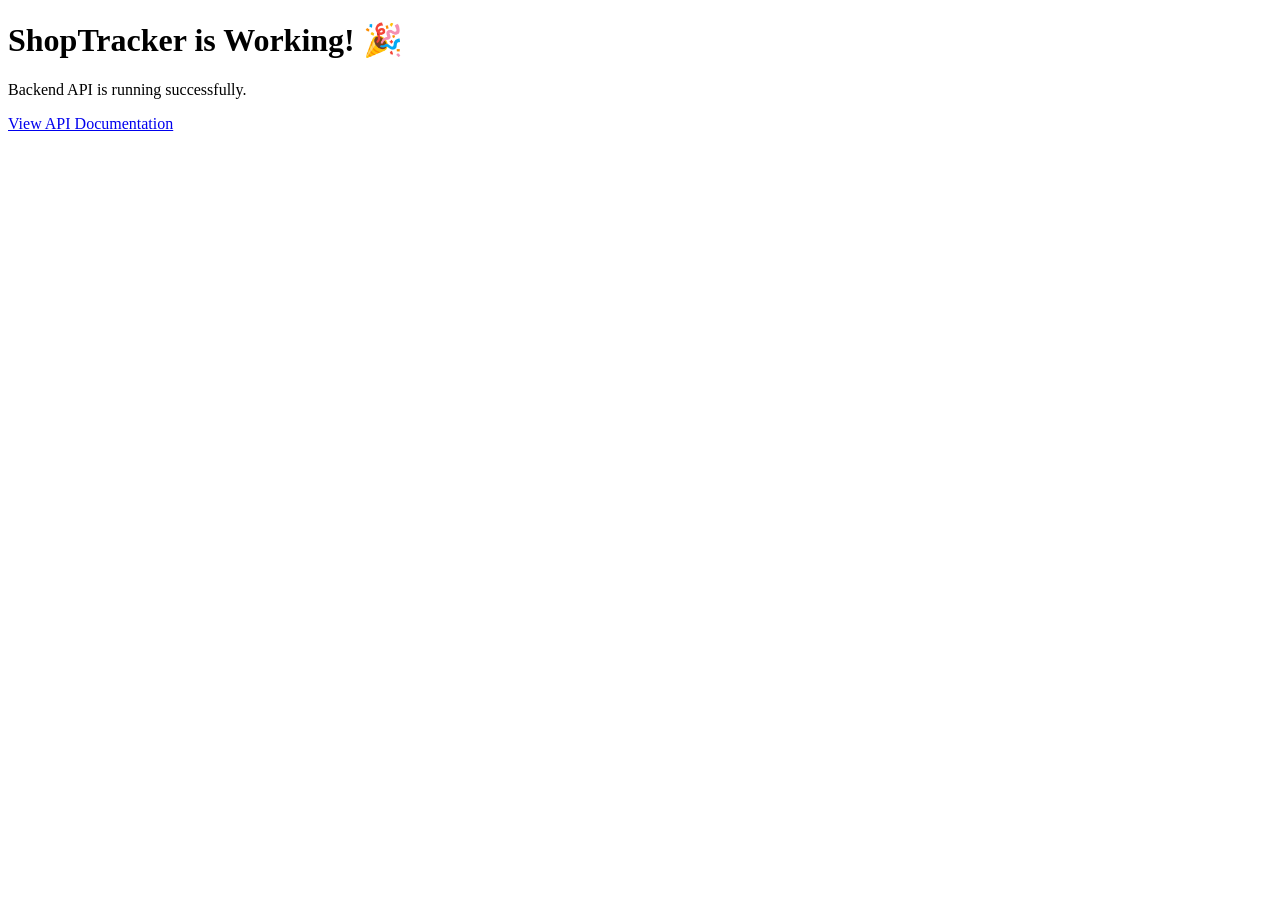
==== frontend/index.html @ 89874772 "Step 4: Categories API working and tested successfully" ====
<!DOCTYPE html>
<html>
<head>
    <title>ShopTracker</title>
</head>
<body>
    <h1>ShopTracker is Working! 🎉</h1>
    <p>Backend API is running successfully.</p>
    <a href="/docs">View API Documentation</a>
</body>
</html>
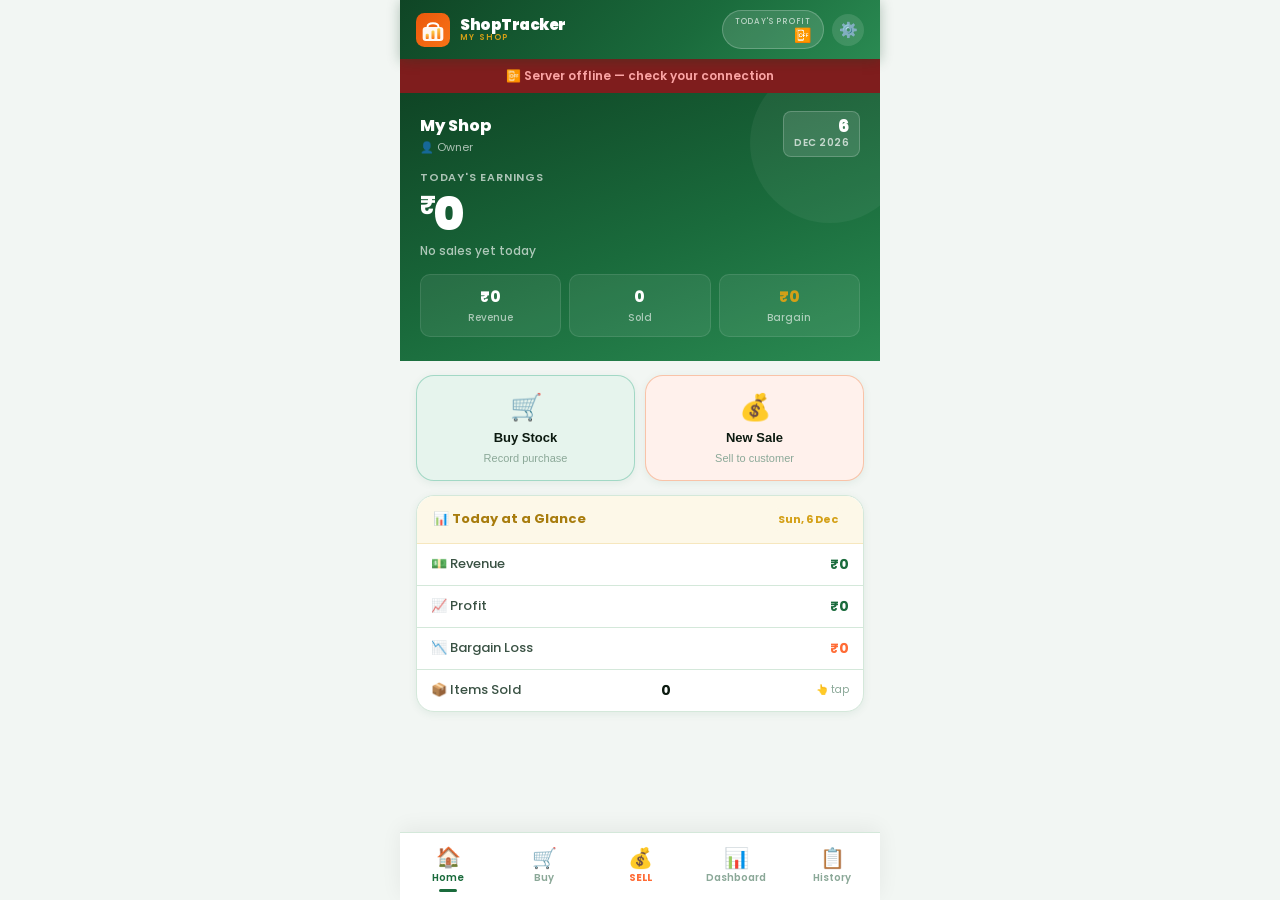
==== commit 7b3570da: "Step 6: Frontend connected - API URL fixed, showToast added" ====
--- a/frontend/index.html
+++ b/frontend/index.html
@@ -1,11 +1,496 @@
 <!DOCTYPE html>
-<html>
+<html lang="en">
 <head>
-    <title>ShopTracker</title>
+<meta charset="UTF-8">
+<meta name="viewport" content="width=device-width, initial-scale=1.0, maximum-scale=1.0">
+<title>ShopTracker — SAN Industries</title>
+<link rel="preconnect" href="https://fonts.googleapis.com">
+<link href="https://fonts.googleapis.com/css2?family=Poppins:wght@400;500;600;700;800;900&display=swap" rel="stylesheet">
+<link rel="stylesheet" href="style.css">
 </head>
 <body>
-    <h1>ShopTracker is Working! 🎉</h1>
-    <p>Backend API is running successfully.</p>
-    <a href="/docs">View API Documentation</a>
+
+<!-- TOPBAR -->
+<div class="topbar">
+  <div class="topbar-logo">
+    <svg class="logo-svg" viewBox="0 0 56 56" fill="none" xmlns="http://www.w3.org/2000/svg">
+      <defs>
+        <linearGradient id="bgG" x1="0" y1="0" x2="56" y2="56" gradientUnits="userSpaceOnUse">
+          <stop offset="0%" stop-color="#ea580c"/>
+          <stop offset="100%" stop-color="#f97316"/>
+        </linearGradient>
+        <linearGradient id="barG" x1="0" y1="0" x2="0" y2="1">
+          <stop offset="0%" stop-color="#fcd34d"/>
+          <stop offset="100%" stop-color="#f97316"/>
+        </linearGradient>
+      </defs>
+      <rect width="56" height="56" rx="14" fill="url(#bgG)"/>
+      <rect x="11" y="23" width="34" height="23" rx="5" fill="white" opacity="0.95"/>
+      <path d="M19 23 C19 15 37 15 37 23" stroke="white" stroke-width="3.2" stroke-linecap="round" fill="none"/>
+      <rect x="16" y="34" width="5" height="9"  rx="2" fill="url(#barG)"/>
+      <rect x="25.5" y="29" width="5" height="14" rx="2" fill="url(#barG)"/>
+      <rect x="35" y="25" width="5" height="18" rx="2" fill="url(#barG)"/>
+    </svg>
+    <div class="logo-wordmark">
+      <span class="w1">ShopTracker</span>
+      <span class="w2" id="topbarShopName">My Shop</span>
+    </div>
+  </div>
+  <div class="topbar-profit" onclick="showTodaySoldItems()">
+    <span class="tb-label">Today's Profit</span>
+    <span class="tb-amount" id="topbarProfit">₹0</span>
+  </div>
+  <button class="topbar-settings" onclick="openSettings()" title="Settings">⚙️</button>
+</div>
+
+<!-- OFFLINE BANNER -->
+<div class="offline-banner" id="offlineBanner">📴 Server offline — check your connection</div>
+
+<!-- ═══ HOME SCREEN ═══ -->
+<div class="screen active" id="homeScreen">
+  <div class="home-hero">
+    <div class="hero-shop-info">
+      <div>
+        <div class="hero-shop-name" id="heroShopName">My Shop</div>
+        <div class="hero-owner-name" id="heroOwnerName">Owner</div>
+      </div>
+      <div class="hero-date-badge">
+        <div class="hdb-day" id="heroDay">14</div>
+        <div class="hdb-mon" id="heroMon">MAR</div>
+      </div>
+    </div>
+    <div class="hero-lbl">Today's Earnings</div>
+    <div class="hero-amt"><span class="cur">₹</span><span id="homeProfitAmt">0</span></div>
+    <div class="hero-sub" id="homeSubtitle">No sales yet today</div>
+    <div class="hero-stats">
+      <div class="hero-stat">
+        <div class="hs-val" id="heroRevenue">₹0</div>
+        <div class="hs-lbl">Revenue</div>
+      </div>
+      <div class="hero-stat">
+        <div class="hs-val" id="heroItems">0</div>
+        <div class="hs-lbl">Sold</div>
+      </div>
+      <div class="hero-stat">
+        <div class="hs-val gold" id="heroBargain">₹0</div>
+        <div class="hs-lbl">Bargain</div>
+      </div>
+    </div>
+  </div>
+
+  <div class="alert-banner" id="alertBanner" style="display:none">
+    🔴 <span id="alertMsg"></span>
+  </div>
+
+  <div class="quick-grid">
+    <button class="qa-btn buy" onclick="switchTab('buy')">
+      <div class="qa-icon">🛒</div>
+      <div class="qa-label">Buy Stock</div>
+      <div class="qa-sub">Record purchase</div>
+    </button>
+    <button class="qa-btn sell" onclick="switchTab('sell')">
+      <div class="qa-icon">💰</div>
+      <div class="qa-label">New Sale</div>
+      <div class="qa-sub">Sell to customer</div>
+    </button>
+  </div>
+
+  <div class="glance-card card" style="margin:0 16px 16px">
+    <div class="glance-header">
+      <span class="glance-title">📊 Today at a Glance</span>
+      <span class="pill pill-gold" id="todayDate">—</span>
+    </div>
+    <div class="glance-rows">
+      <div class="g-row"><span class="g-lbl">💵 Revenue</span><span class="g-val green" id="tcRevenue">₹0</span></div>
+      <div class="g-row"><span class="g-lbl">📈 Profit</span><span class="g-val green" id="tcProfit">₹0</span></div>
+      <div class="g-row"><span class="g-lbl">📉 Bargain Loss</span><span class="g-val orange" id="tcBargain">₹0</span></div>
+      <div class="g-row" style="cursor:pointer" onclick="showTodaySoldItems()"><span class="g-lbl">📦 Items Sold</span><span class="g-val" id="tcItems">0</span><span style="font-size:10px;color:var(--text3);margin-left:6px">👆 tap</span></div>
+    </div>
+  </div>
+</div>
+
+<!-- ═══ BUY SCREEN ═══ -->
+<div class="screen" id="buyScreen">
+  <div class="screen-header">
+    <button class="back-btn" onclick="switchTab('home')">←</button>
+    <div>
+      <div class="sh-title">🛒 Buy Stock</div>
+      <div class="sh-sub">Record new purchase</div>
+    </div>
+  </div>
+  <div class="pad">
+
+    <div class="buy-step-card">
+      <div class="buy-step-label">📂 Step 1 — Category</div>
+      <div style="display:grid;grid-template-columns:1fr 1fr;gap:8px;margin-bottom:14px">
+        <button class="buy-mode-btn active" id="buyModeExisting" onclick="setBuyMode('existing')">Select Existing</button>
+        <button class="buy-mode-btn" id="buyModeNew" onclick="setBuyMode('new')">+ New Category</button>
+      </div>
+      <div id="buyExistingPanel">
+        <select class="form-input" id="buyCategory" onchange="onBuyCategorySelect()">
+          <option value="">— Select Category —</option>
+        </select>
+        <div id="buyCatInfoStrip" style="display:none;margin-top:10px;background:var(--green-lite);border-radius:var(--r-sm);padding:10px 14px;border:1px solid rgba(26,107,60,0.15)">
+          <div style="display:flex;justify-content:space-between;align-items:center;flex-wrap:wrap;gap:8px">
+            <div>
+              <div style="font-size:11px;color:var(--text3);font-weight:600;text-transform:uppercase;letter-spacing:0.5px">Current Stock</div>
+              <div style="font-size:18px;font-weight:800;color:var(--text)" id="buyCatStockVal">0</div>
+            </div>
+            <div>
+              <div style="font-size:11px;color:var(--text3);font-weight:600;text-transform:uppercase;letter-spacing:0.5px">Selling Price</div>
+              <div style="font-size:18px;font-weight:800;color:var(--green)" id="buyCatSellVal">₹0</div>
+            </div>
+            <div>
+              <div style="font-size:11px;color:var(--text3);font-weight:600;text-transform:uppercase;letter-spacing:0.5px">Avg Cost</div>
+              <div style="font-size:18px;font-weight:800;color:var(--text2)" id="buyCatCostVal">₹0</div>
+            </div>
+          </div>
+        </div>
+      </div>
+      <div id="buyNewPanel" style="display:none">
+        <div class="form-group" style="margin-bottom:10px">
+          <div class="form-label">Category Name</div>
+          <input type="text" class="form-input" id="newCatName" placeholder="e.g. Earrings">
+        </div>
+      </div>
+    </div>
+
+    <div class="buy-step-card" style="margin-top:10px">
+      <div class="buy-step-label">📦 Step 2 — Purchase Details</div>
+      <div style="display:grid;grid-template-columns:1fr 1fr;gap:10px;margin-bottom:10px">
+        <div class="form-group" style="margin-bottom:0">
+          <div class="form-label">Qty Bought</div>
+          <input type="number" class="form-input" id="buyQty" placeholder="e.g. 50" inputmode="numeric" min="1" oninput="calcBuy()">
+        </div>
+        <div class="form-group" style="margin-bottom:0">
+          <div class="form-label">Wholesale ₹</div>
+          <input type="number" class="form-input" id="buyTotal" placeholder="e.g. 500" inputmode="numeric" min="0" oninput="calcBuy()">
+        </div>
+      </div>
+      <div style="display:grid;grid-template-columns:1fr 1fr;gap:10px;margin-bottom:10px">
+        <div class="form-group" style="margin-bottom:0">
+          <div class="form-label">Selling Price ₹ <span class="opt">(opt)</span></div>
+          <input type="number" class="form-input" id="buySellingPrice" placeholder="e.g. 60" inputmode="numeric" min="0" oninput="calcBuy()">
+        </div>
+        <div class="form-group" style="margin-bottom:0">
+          <div class="form-label">Cost/Piece</div>
+          <div class="form-input" id="costPerPieceDisplay" style="background:var(--surface2);color:var(--text3);font-size:15px;display:flex;align-items:center">—</div>
+        </div>
+      </div>
+      <div class="calc-box" id="calcBox" style="margin-bottom:10px">
+        <div class="calc-row" id="marginRow" style="display:none">
+          <span class="cr-label">Expected margin per piece</span>
+          <span class="cr-val" id="expectedMargin">₹0</span>
+        </div>
+      </div>
+      <div class="form-group" style="margin-bottom:0">
+        <div class="form-label">🏪 Supplier <span class="opt">(opt)</span></div>
+        <input type="text" class="form-input" id="buySupplier" placeholder="e.g. EC Wholesale">
+      </div>
+    </div>
+
+    <button class="btn btn-green" style="margin-top:12px" onclick="recordPurchase()">✅ Save Purchase</button>
+    <div class="info-box green" id="buySuccessBox" style="display:none; margin-top:12px"></div>
+  </div>
+</div>
+
+<!-- ═══ SELL SCREEN ═══ -->
+<div class="screen" id="sellScreen">
+  <div class="screen-header">
+    <button class="back-btn" onclick="switchTab('home')">←</button>
+    <div>
+      <div class="sh-title">💰 New Sale</div>
+      <div class="sh-sub">Sell to customer</div>
+    </div>
+  </div>
+
+  <div class="cart-section" id="cartSection">
+    <div class="cart-header">
+      <span class="ch-title">🛍️ Cart</span>
+      <span class="ch-total" id="cartTotalDisplay">₹0</span>
+    </div>
+    <div id="cartItems"></div>
+  </div>
+
+  <!-- All stock used up banner -->
+  <div class="cart-complete-banner" id="cartCompleteBanner">
+    ✅ All available stock added to cart.<br>
+    <span style="font-size:12px;color:var(--text2)">Tap "Done" below to proceed to payment.</span>
+  </div>
+
+  <div class="pad" style="padding-top:12px" id="sellFormArea">
+    <div class="card"><div class="card-body">
+
+      <div class="form-group">
+        <div style="display:flex;align-items:center;justify-content:space-between;margin-bottom:6px">
+          <div class="form-label" style="margin-bottom:0">📂 Category</div>
+          <button id="clearCatBtn" onclick="clearCategorySelection()" style="display:none;background:var(--danger-lite);border:1px solid rgba(214,48,49,0.2);color:var(--danger);font-size:11px;font-weight:700;padding:4px 10px;border-radius:7px;cursor:pointer;font-family:'Poppins',sans-serif">✕ Clear</button>
+        </div>
+        <select class="form-input" id="sellCategory" onchange="onSellCategorySelect()">
+          <option value="">— Select Category —</option>
+        </select>
+        <div class="stock-pill-row" id="stockPillRow" style="display:none">
+          <span class="pill" id="stockPill">📦 0 left</span>
+        </div>
+      </div>
+
+      <div id="sellPriceSection" style="display:none">
+        <div class="form-label" style="margin-bottom:6px">🏷️ Price per Piece</div>
+        <div class="price-display" id="priceDisplay" onclick="enablePriceEdit()">
+          <div>
+            <div class="pd-label">Selling Price</div>
+            <div class="pd-value" id="priceDisplayVal">₹0</div>
+          </div>
+          <div class="pd-tap">✏️ Tap to edit</div>
+        </div>
+        <input type="number" class="form-input" id="sellPrice"
+          style="display:none; margin-top:8px"
+          placeholder="Enter price" inputmode="numeric" min="0"
+          oninput="calcSellTotal()" onblur="showPriceDisplay()">
+      </div>
+
+      <div class="form-group" id="sellQtySection" style="display:none; margin-top:12px">
+        <div class="form-label">📦 Quantity</div>
+        <input type="number" class="form-input" id="sellQty" placeholder="e.g. 3" inputmode="numeric" min="1" oninput="calcSellTotal()">
+      </div>
+
+      <div class="item-total-box" id="itemTotalBox">
+        <span class="itb-label">Item Total</span>
+        <span class="itb-value" id="itemTotalVal">₹0</span>
+      </div>
+
+      <div class="cart-buttons" id="cartButtons">
+        <button class="btn btn-ghost" id="addAnotherBtn" onclick="addToCart('next')">➕ Add Another</button>
+        <button class="btn btn-orange" onclick="addToCart('done')">✅ Done</button>
+      </div>
+
+      <div class="info-box orange" id="sellInfoBox" style="display:none; margin-top:10px"></div>
+    </div></div>
+  </div>
+
+  <!-- Done button shown when all categories exhausted -->
+  <div class="pad" id="sellDoneOnlyArea" style="display:none;padding-top:0">
+    <button class="btn btn-orange" onclick="showFinalSection()">✅ Proceed to Payment</button>
+  </div>
+
+  <div class="final-section" id="finalSection">
+    <div class="final-card">
+      <div class="final-card-header">
+        <div class="fch-title">💳 Customer Pays</div>
+        <div class="fch-amount" id="fchCartTotal">₹0</div>
+      </div>
+      <div class="final-card-body">
+        <div class="form-group">
+          <div class="form-label">🤝 Actual Amount Received (₹)</div>
+          <input type="number" class="form-input" id="finalActualAmt"
+            placeholder="Enter actual amount" inputmode="numeric" min="0" oninput="calcFinalProfit()">
+        </div>
+        <div class="profit-preview" id="profitPreview">
+          <div class="pp-row">
+            <span class="pp-label">💰 Total Profit</span>
+            <span class="pp-val green" id="ppProfit">₹0</span>
+          </div>
+          <div class="pp-row">
+            <span class="pp-label">📉 Bargain Loss</span>
+            <span class="pp-val orange" id="ppBargain">₹0</span>
+          </div>
+        </div>
+        <button class="btn btn-green" style="margin-top:14px" onclick="saveSale()">✅ Save Sale</button>
+        <button class="btn btn-outline" style="margin-top:8px" onclick="addMoreItems()">← Add More Items</button>
+        <div class="info-box green" id="sellSuccessBox" style="display:none; margin-top:12px"></div>
+      </div>
+    </div>
+  </div>
+</div>
+
+<!-- ═══ DASHBOARD SCREEN ═══ -->
+<div class="screen" id="seeScreen">
+  <div class="tab-bar">
+    <button class="tab-btn active" onclick="showDashTab('today',this)">Today</button>
+    <button class="tab-btn"        onclick="showDashTab('month',this)">Month</button>
+    <button class="tab-btn"        onclick="showDashTab('stock',this)">Stock</button>
+    <button class="tab-btn"        onclick="showDashTab('top',this)">Top Items</button>
+    <button class="tab-btn"        onclick="showDashTab('categories',this)">Categories</button>
+
+  </div>
+
+  <!-- TODAY -->
+  <div class="tab-content active pad" id="dashToday">
+    <div class="stats-grid">
+      <div class="stat-card"><div class="sc-icon">💵</div><div class="sc-label">Revenue</div><div class="sc-value green" id="dRevenue">₹0</div></div>
+      <div class="stat-card"><div class="sc-icon">📈</div><div class="sc-label">Profit</div><div class="sc-value green" id="dProfit">₹0</div></div>
+      <div class="stat-card"><div class="sc-icon">📉</div><div class="sc-label">Bargain</div><div class="sc-value orange" id="dBargain">₹0</div></div>
+      <div class="stat-card" style="cursor:pointer" onclick="showTodaySoldItems()"><div class="sc-icon">📦</div><div class="sc-label">Items Sold 👆</div><div class="sc-value" id="dItems">0</div><div style="font-size:10px;color:var(--text3);margin-top:2px">tap to view</div></div>
+    </div>
+  </div>
+
+  <!-- MONTH -->
+  <div class="tab-content pad" id="dashMonth">
+    <div class="stats-grid">
+      <div class="stat-card"><div class="sc-icon">💵</div><div class="sc-label">Revenue</div><div class="sc-value green" id="mRevenue">₹0</div></div>
+      <div class="stat-card"><div class="sc-icon">📈</div><div class="sc-label">Profit</div><div class="sc-value green" id="mProfit">₹0</div></div>
+      <div class="stat-card"><div class="sc-icon">📉</div><div class="sc-label">Bargain</div><div class="sc-value orange" id="mBargain">₹0</div></div>
+      <div class="stat-card"><div class="sc-icon">🌟</div><div class="sc-label">Best Day</div><div class="sc-value gold" id="mBestDay" style="font-size:13px">—</div></div>
+    </div>
+    <div style="margin-top:14px">
+      <div style="font-size:12px;font-weight:700;text-transform:uppercase;letter-spacing:1px;color:var(--text3);margin-bottom:10px">📦 Items Sold This Month</div>
+      <div id="monthSoldList">
+        <div class="empty-state" style="padding:20px"><div class="es-icon" style="font-size:30px">📦</div><div class="es-title">Loading...</div></div>
+      </div>
+    </div>
+  </div>
+
+  <!-- STOCK -->
+  <div class="tab-content pad" id="dashStock">
+    <div id="stockList"><div class="empty-state"><div class="es-icon">📦</div><div class="es-title">Loading stock...</div></div></div>
+  </div>
+
+  <!-- TOP ITEMS -->
+  <div class="tab-content pad" id="dashTop">
+    <div id="topList"><div class="empty-state"><div class="es-icon">🏆</div><div class="es-title">Loading top items...</div></div></div>
+  </div>
+
+  <!-- CATEGORIES MANAGEMENT -->
+  <div class="tab-content pad" id="dashCategories">
+    <div id="catMgmtList"><div class="empty-state"><div class="es-icon">🏷️</div><div class="es-title">Loading categories...</div></div></div>
+  </div>
+
+
+</div>
+
+<!-- ═══ HISTORY SCREEN ═══ -->
+<div class="screen" id="historyScreen">
+  <div class="screen-header">
+    <button class="back-btn" onclick="switchTab('home')">←</button>
+    <div>
+      <div class="sh-title">📋 History</div>
+      <div class="sh-sub">Sales &amp; purchases</div>
+    </div>
+  </div>
+  <div class="hist-filter">
+    <input type="date" id="histFrom">
+    <span class="sep">→</span>
+    <input type="date" id="histTo">
+    <button class="go-btn" onclick="loadHistory()">Go</button>
+  </div>
+  <div class="hist-type-bar">
+    <button class="htype-btn active" id="htype-all"   onclick="showHistType('all',this)">All</button>
+    <button class="htype-btn"        id="htype-sales" onclick="showHistType('sales',this)">Sales</button>
+    <button class="htype-btn"        id="htype-buys"  onclick="showHistType('purchases',this)">Purchases</button>
+  </div>
+  <div id="histList" style="padding:12px 0 4px"></div>
+</div>
+
+
+<nav class="bottom-nav">
+  <button class="nav-item active" id="nav-home" onclick="switchTab('home')">
+    <div class="nav-icon">🏠</div>
+    <div class="nav-label">Home</div>
+  </button>
+  <button class="nav-item" id="nav-buy" onclick="switchTab('buy')">
+    <div class="nav-icon">🛒</div>
+    <div class="nav-label">Buy</div>
+  </button>
+  <button class="nav-item nav-sell" id="nav-sell" onclick="switchTab('sell')">
+    <div class="nav-icon">💰</div>
+    <div class="nav-label">SELL</div>
+  </button>
+  <button class="nav-item" id="nav-see" onclick="switchTab('see')">
+    <div class="nav-icon">📊</div>
+    <div class="nav-label">Dashboard</div>
+  </button>
+  <button class="nav-item" id="nav-history" onclick="goToHistory()">
+    <div class="nav-icon">📋</div>
+    <div class="nav-label">History</div>
+  </button>
+</nav>
+
+<div class="toast" id="successToast"></div>
+
+<!-- SETTINGS MODAL -->
+<div class="modal-backdrop" id="settingsModal">
+  <div class="modal-sheet">
+    <div class="modal-header">
+      <div class="modal-title">⚙️ Shop Settings</div>
+      <button class="modal-close" onclick="closeSettings()">✕</button>
+    </div>
+    <div class="modal-body">
+      <div class="form-group">
+        <div class="form-label">🏪 Shop Name</div>
+        <input type="text" class="form-input" id="settingShopName" placeholder="e.g. Lakshmi Stores">
+      </div>
+      <div class="form-group">
+        <div class="form-label">👤 Owner Name</div>
+        <input type="text" class="form-input" id="settingOwnerName" placeholder="e.g. Suresh Kumar">
+      </div>
+      <div class="form-group">
+        <div class="form-label">🌐 API Server URL</div>
+        <input type="text" class="form-input" id="settingApiUrl" placeholder="e.g. http://192.168.1.10:8000">
+        <div style="font-size:11px;color:var(--text3);margin-top:5px">Current: <span id="settingApiCurrent" style="font-weight:600"></span></div>
+      </div>
+      <div class="info-box orange" style="margin-bottom:14px">
+        ⚠️ Changing the API URL will reload the app
+      </div>
+      <button class="btn btn-green" onclick="saveSettings()">💾 Save Settings</button>
+      <div style="margin-top:20px;padding-top:16px;border-top:1px solid var(--border)">
+        <div class="section-label">App Info</div>
+        <div style="font-size:12px;color:var(--text3);line-height:1.8">
+          Version: <strong style="color:var(--text2)">v1.0</strong><br>
+          Built by: <strong style="color:var(--text2)">SAN Industries</strong><br>
+          Data stored on: <strong style="color:var(--text2)">Local server</strong>
+        </div>
+      </div>
+    </div>
+  </div>
+</div>
+
+<!-- TODAY SOLD ITEMS MODAL -->
+<div id="soldModal" class="modal-backdrop">
+  <div class="modal-sheet">
+    <div class="modal-header">
+      <div>
+        <div class="modal-title" id="soldModalTitle">📦 Items Sold Today</div>
+        <div style="font-size:11px;color:rgba(255,255,255,0.6)" id="soldModalDate"></div>
+      </div>
+      <button class="modal-close" onclick="closeSoldModal()">✕</button>
+    </div>
+    <div id="soldModalBody" style="padding:16px"></div>
+  </div>
+</div>
+
+<!-- CONFIRM DIALOG -->
+<div class="confirm-overlay" id="confirmOverlay">
+  <div class="confirm-box">
+    <div class="confirm-title" id="confirmTitle">Are you sure?</div>
+    <div class="confirm-msg" id="confirmMsg"></div>
+    <div class="confirm-btns">
+      <button class="btn btn-outline btn-sm" style="flex:1" onclick="confirmCancel()">Cancel</button>
+      <button class="btn btn-orange btn-sm" style="flex:1;background:var(--danger);box-shadow:none" id="confirmOkBtn" onclick="confirmOk()">Remove</button>
+    </div>
+  </div>
+</div>
+
+<!-- EDIT CART ITEM OVERLAY -->
+<div class="edit-cart-overlay" id="editCartOverlay">
+  <div class="edit-cart-box">
+    <div class="edit-cart-title" id="editCartTitle">✏️ Edit Item</div>
+    <div style="display:grid;grid-template-columns:1fr 1fr;gap:10px;margin-bottom:14px">
+      <div class="form-group" style="margin-bottom:0">
+        <div class="form-label">Quantity</div>
+        <input type="number" class="form-input" id="editCartQty" inputmode="numeric" min="1">
+      </div>
+      <div class="form-group" style="margin-bottom:0">
+        <div class="form-label">Price/pc ₹</div>
+        <input type="number" class="form-input" id="editCartPrice" inputmode="numeric" min="0">
+      </div>
+    </div>
+    <div style="display:flex;gap:8px">
+      <button class="btn btn-outline btn-sm" style="flex:1" onclick="closeEditCart()">Cancel</button>
+      <button class="btn btn-green btn-sm" style="flex:1" onclick="saveEditCart()">✅ Update</button>
+    </div>
+  </div>
+</div>
+
+<script src="app.js"></script>
 </body>
-</html>
+</html>
--- a/frontend/style.css
+++ b/frontend/style.css
@@ -0,0 +1,613 @@
+:root {
+  --green:       #1A6B3C;
+  --green-dark:  #0F4525;
+  --green-mid:   #2A8A52;
+  --green-lite:  #E6F4ED;
+  --green-ring:  rgba(26,107,60,0.12);
+  --gold:        #D4A017;
+  --gold-dark:   #A87C0D;
+  --gold-lite:   #FDF8E8;
+  --orange:      #FF6B35;
+  --orange-lite: #FFF1EC;
+  --surface:     #FFFFFF;
+  --surface2:    #F2F6F3;
+  --surface3:    #E6F4ED;
+  --text:        #0C1A10;
+  --text2:       #3A5244;
+  --text3:       #8BA898;
+  --border:      #D4E8DA;
+  --border2:     #C0D9C8;
+  --danger:      #D63031;
+  --danger-lite: #FDECEA;
+  --nav-h:       68px;
+  --r:           18px;
+  --r-sm:        12px;
+  --shadow-sm:   0 2px 8px rgba(26,107,60,0.08);
+  --shadow:      0 4px 20px rgba(26,107,60,0.12);
+  --shadow-gold: 0 4px 20px rgba(212,160,23,0.25);
+  --shadow-lg:   0 6px 24px rgba(15,69,37,0.4);
+}
+
+* { margin:0; padding:0; box-sizing:border-box; -webkit-tap-highlight-color:transparent; }
+
+body {
+  font-family: 'Poppins', sans-serif;
+  background: var(--surface2);
+  color: var(--text);
+  max-width: 480px;
+  margin: 0 auto;
+  min-height: 100vh;
+  padding-bottom: calc(var(--nav-h) + 12px);
+}
+
+.screen { display:none; }
+.screen.active { display:block; }
+
+/* ── TOPBAR ── */
+.topbar {
+  background: linear-gradient(135deg, var(--green-dark) 0%, var(--green) 60%, var(--green-mid) 100%);
+  padding: 10px 16px 10px;
+  display: flex; align-items: center; justify-content: space-between;
+  position: sticky; top:0; z-index:200;
+  box-shadow: 0 2px 12px rgba(15,69,37,0.3);
+}
+.topbar-logo { display:flex; align-items:center; gap:10px; flex:1; }
+.logo-svg { width:34px; height:34px; flex-shrink:0; }
+.logo-wordmark { display:flex; flex-direction:column; line-height:1.1; }
+.logo-wordmark .w1 { font-size: 15px; font-weight: 900; color: #fff; letter-spacing: -0.5px; }
+.logo-wordmark .w2 { font-size: 8px; font-weight: 600; color: var(--gold); letter-spacing: 1.2px; text-transform: uppercase; }
+.logo-wordmark .w3 { font-size: 9px; font-weight: 500; color: rgba(255,255,255,0.65); letter-spacing: 0.3px; }
+.topbar-profit {
+  background: rgba(255,255,255,0.13);
+  border: 1.5px solid rgba(255,255,255,0.22);
+  border-radius: 24px; padding: 5px 12px;
+  display: flex; flex-direction: column; align-items: flex-end; cursor:pointer;
+}
+.tb-label { font-size: 8px; font-weight: 500; color: rgba(255,255,255,0.65); text-transform: uppercase; letter-spacing: 0.8px; }
+.tb-amount { font-size: 14px; font-weight: 800; color: #7BFFB0; line-height: 1.1; }
+.topbar-settings {
+  margin-left:8px; width:32px; height:32px; border-radius:50%;
+  background:rgba(255,255,255,0.12); border:none; color:#fff;
+  font-size:15px; cursor:pointer; display:flex; align-items:center; justify-content:center;
+}
+
+/* ── OFFLINE BANNER ── */
+.offline-banner {
+  display:none; background:#7f1d1d; color:#fca5a5;
+  padding:8px 16px; font-size:12px; font-weight:600;
+  text-align:center; position:sticky; top:54px; z-index:199;
+}
+.offline-banner.show { display:block; }
+
+/* ── BOTTOM NAV ── */
+.bottom-nav {
+  position:fixed; bottom:0; left:50%; transform:translateX(-50%);
+  width:100%; max-width:480px; height:var(--nav-h);
+  background:var(--surface); border-top:1px solid var(--border);
+  display:flex; align-items:center;
+  z-index:300; box-shadow:0 -4px 20px rgba(0,0,0,0.06);
+}
+.nav-item {
+  flex:1; display:flex; flex-direction:column; align-items:center; gap:2px;
+  cursor:pointer; padding:8px 4px;
+  background:none; border:none; position:relative; transition:all 0.15s;
+}
+.nav-icon  { font-size:20px; line-height:1; }
+.nav-label { font-size:10px; font-weight:600; color:var(--text3); font-family:'Poppins',sans-serif; }
+.nav-item.active .nav-label { color:var(--green); }
+.nav-item.active .nav-icon  { transform:translateY(-1px); }
+.nav-item.active::after {
+  content: ''; position: absolute; bottom: 2px; left: 50%; transform: translateX(-50%);
+  width: 18px; height: 3px; background: var(--green); border-radius: 2px;
+}
+.nav-item.nav-sell .nav-label { color:var(--orange); font-weight:700; }
+.nav-item.nav-sell.active::after { background:var(--orange); }
+.nav-item.nav-sell.active .nav-label { color:var(--orange); }
+
+/* ── SHARED ── */
+.pad { padding:16px; }
+.card { background:var(--surface); border-radius:var(--r); border:1px solid var(--border); box-shadow:var(--shadow-sm); }
+.card-body { padding:16px; }
+.section-label { font-size:11px; font-weight:700; text-transform:uppercase; letter-spacing:1px; color:var(--text3); margin-bottom:10px; }
+.divider { height:1px; background:var(--border); margin:14px 0; }
+
+/* ── FORMS ── */
+.form-group { margin-bottom:14px; }
+.form-label { font-size:12px; font-weight:700; color:var(--text2); text-transform:uppercase; letter-spacing:0.6px; margin-bottom:6px; display:flex; align-items:center; gap:5px; }
+.form-label .opt { font-size:10px; font-weight:500; color:var(--text3); text-transform:none; letter-spacing:0; }
+.form-input {
+  width:100%; padding:12px 14px;
+  border:1.5px solid var(--border); border-radius:var(--r-sm);
+  font-size:15px; font-weight:600; color:var(--text);
+  background:var(--surface); outline:none;
+  font-family:'Poppins',sans-serif;
+  transition:border-color 0.15s, box-shadow 0.15s;
+  -webkit-appearance:none;
+}
+.form-input:focus { border-color:var(--green); box-shadow:0 0 0 3px var(--green-ring); }
+.form-input::placeholder { color:var(--text3); font-weight:400; font-size:13px; }
+select.form-input { cursor:pointer; }
+
+/* ── BUTTONS ── */
+.btn {
+  width:100%; border:none; border-radius:var(--r-sm);
+  padding:14px; font-size:14px; font-weight:700;
+  font-family:'Poppins',sans-serif; cursor:pointer;
+  transition:opacity 0.15s, transform 0.12s;
+  display:flex; align-items:center; justify-content:center; gap:6px;
+}
+.btn:active { transform:scale(0.97); opacity:0.9; }
+.btn-green  { background: linear-gradient(135deg, var(--green-mid), var(--green-dark)); color: white; box-shadow: 0 4px 16px rgba(26,107,60,0.30); }
+.btn-gold   { background: linear-gradient(135deg, var(--gold), var(--gold-dark)); color: white; box-shadow: var(--shadow-gold); }
+.btn-orange { background: linear-gradient(135deg, var(--orange), #FF3D00); color: white; box-shadow: 0 4px 16px rgba(255,107,53,0.35); }
+.btn-outline { background:var(--surface); border:1.5px solid var(--border); color:var(--text2); }
+.btn-ghost  { background:var(--green-lite); color:var(--green); }
+.btn-sm { padding:8px 14px; font-size:13px; width:auto; border-radius:8px; }
+.btn-xs { padding:6px 10px; font-size:12px; width:auto; border-radius:7px; }
+
+/* ── PILLS ── */
+.pill { display:inline-flex; align-items:center; gap:3px; padding:3px 9px; border-radius:20px; font-size:11px; font-weight:700; }
+.pill-green  { background:var(--green-lite); color:var(--green); }
+.pill-gold   { background:var(--gold-lite);  color:var(--gold); }
+.pill-orange { background:var(--orange-lite); color:var(--orange); }
+.pill-red    { background:var(--danger-lite); color:var(--danger); }
+.pill-gray   { background:var(--surface3); color:var(--text2); }
+
+/* ── SCREEN HEADER ── */
+.screen-header {
+  background:var(--surface); border-bottom:1px solid var(--border);
+  padding:12px 16px; display:flex; align-items:center; gap:12px;
+  position:sticky; top:0; z-index:100;
+}
+.back-btn {
+  width:34px; height:34px; border-radius:9px; background:var(--surface3);
+  border:none; font-size:16px; cursor:pointer;
+  display:flex; align-items:center; justify-content:center; color:var(--text2);
+}
+.sh-title { font-size:16px; font-weight:800; color:var(--text); }
+.sh-sub   { font-size:11px; color:var(--text3); }
+
+/* ── INFO BOX ── */
+.info-box { border-radius:var(--r-sm); padding:12px 14px; font-size:13px; font-weight:600; line-height:1.5; }
+.info-box.green  { background:var(--green-lite); color:var(--green-dark); border-left:3px solid var(--green); }
+.info-box.orange { background:var(--orange-lite); color:var(--orange); border-left:3px solid var(--orange); }
+
+/* ── ALERT ── */
+.alert-banner {
+  margin:8px 16px 0; padding:10px 14px; border-radius:var(--r-sm);
+  background:var(--danger-lite); border:1px solid rgba(220,38,38,0.15);
+  display:flex; align-items:center; gap:8px;
+  font-size:13px; font-weight:600; color:var(--danger);
+}
+
+/* ═══ HOME SCREEN ═══ */
+.home-hero {
+  background: linear-gradient(160deg, var(--green-dark) 0%, var(--green) 55%, var(--green-mid) 100%);
+  padding: 18px 20px 24px; position: relative; overflow: hidden;
+}
+.home-hero::before {
+  content: ''; position: absolute; top: -30px; right: -30px;
+  width: 160px; height: 160px; border-radius: 50%; background: rgba(255,255,255,0.05);
+}
+.hero-shop-info {
+  display:flex; align-items:center; justify-content:space-between; margin-bottom:12px;
+}
+.hero-shop-name { font-size:16px; font-weight:800; color:#fff; }
+.hero-owner-name { font-size:11px; color:rgba(255,255,255,0.65); margin-top:1px; }
+.hero-date-badge {
+  background:rgba(255,255,255,0.12); border:1px solid rgba(255,255,255,0.2);
+  border-radius:8px; padding:5px 10px; text-align:right;
+}
+.hero-date-badge .hdb-day { font-size:18px; font-weight:800; color:#fff; line-height:1; }
+.hero-date-badge .hdb-mon { font-size:10px; color:rgba(255,255,255,0.7); font-weight:600; letter-spacing:0.5px; }
+.hero-lbl { font-size:11px; font-weight:600; color:rgba(255,255,255,0.65); letter-spacing:0.8px; text-transform: uppercase; }
+.hero-amt  { font-size:46px; font-weight:900; color:white; line-height:1.1; letter-spacing:-2px; margin:3px 0 2px; }
+.hero-amt .cur { font-size:26px; vertical-align:super; font-weight:700; }
+.hero-sub  { font-size:12px; color:rgba(255,255,255,0.65); font-weight:500; }
+
+.hero-stats { display:flex; gap:8px; margin-top:14px; }
+.hero-stat {
+  flex:1; background:rgba(255,255,255,0.07); border:1px solid rgba(255,255,255,0.1);
+  border-radius:10px; padding:10px; text-align:center;
+}
+.hs-val      { font-size:15px; font-weight:800; color:white; }
+.hs-val.gold { color:var(--gold); }
+.hs-lbl      { font-size:10px; color:rgba(255,255,255,0.6); font-weight:500; margin-top:2px; }
+
+.quick-grid { display:grid; grid-template-columns:1fr 1fr; gap:10px; padding:14px 16px; }
+.qa-btn {
+  background:var(--surface); border-radius:var(--r); padding:16px 12px;
+  display:flex; flex-direction:column; align-items:center; gap:7px;
+  border:1.5px solid var(--border); cursor:pointer; transition:all 0.15s;
+  box-shadow:var(--shadow-sm);
+}
+.qa-btn:active { transform:scale(0.96); }
+.qa-btn.buy  { border-color:rgba(5,150,105,0.3); background:var(--green-lite); }
+.qa-btn.sell { border-color:rgba(234,88,12,0.3); background:var(--orange-lite); }
+.qa-icon  { font-size:26px; }
+.qa-label { font-size:13px; font-weight:700; color:var(--text); }
+.qa-sub   { font-size:11px; color:var(--text3); font-weight:500; }
+
+/* Today card */
+.glance-card { margin:0 16px 16px; }
+.glance-header {
+  background: var(--gold-lite); border-bottom: 1.5px solid rgba(212,160,23,0.2);
+  padding: 12px 16px; display: flex; align-items: center; justify-content: space-between;
+  border-radius: var(--r) var(--r) 0 0;
+}
+.glance-title { font-size: 13px; font-weight: 700; color: var(--gold-dark); }
+.glance-rows { }
+.g-row {
+  display:flex; justify-content:space-between; align-items:center;
+  padding:10px 14px; border-bottom:1px solid var(--border);
+}
+.g-row:last-child { border-bottom:none; }
+.g-lbl { font-size:13px; color:var(--text2); font-weight:500; }
+.g-val { font-size:14px; font-weight:700; color:var(--text); }
+.g-val.green  { color:var(--green); }
+.g-val.orange { color:var(--orange); }
+
+/* ═══ BUY SCREEN ═══ */
+.buy-step-card {
+  background:var(--surface); border-radius:var(--r);
+  border:1px solid var(--border); box-shadow:var(--shadow-sm); padding:16px;
+}
+.buy-step-label {
+  font-size:11px; font-weight:700; text-transform:uppercase;
+  letter-spacing:1px; color:var(--text3); margin-bottom:12px;
+}
+.buy-mode-btn {
+  padding:10px; border-radius:var(--r-sm); font-size:13px; font-weight:700;
+  font-family:'Poppins',sans-serif; cursor:pointer; border:2px solid var(--border);
+  background:var(--surface2); color:var(--text2); transition:all 0.15s;
+}
+.buy-mode-btn.active { background:var(--green-lite); border-color:var(--green); color:var(--green); }
+
+.calc-box {
+  background:var(--green-lite); border:1px solid rgba(5,150,105,0.15);
+  border-radius:var(--r-sm); padding:12px 14px; display:none;
+}
+.calc-box.show { display:block; }
+.calc-row { display:flex; justify-content:space-between; align-items:center; padding:3px 0; }
+.cr-label { font-size:12px; color:var(--text2); font-weight:500; }
+.cr-val   { font-size:13px; font-weight:700; color:var(--green); }
+.cr-val.warn { color:var(--orange); }
+
+/* ═══ SELL SCREEN ═══ */
+.stock-pill-row { display:flex; align-items:center; gap:8px; margin-top:7px; flex-wrap:wrap; }
+
+.price-display {
+  display:flex; align-items:center; justify-content:space-between;
+  background:var(--green-lite); border:1.5px solid rgba(5,150,105,0.2);
+  border-radius:var(--r-sm); padding:11px 14px; cursor:pointer;
+}
+.pd-label { font-size:9px; font-weight:700; color:var(--text3); text-transform:uppercase; letter-spacing:0.5px; }
+.pd-value { font-size:22px; font-weight:800; color:var(--green); line-height:1.2; }
+.pd-tap   { font-size:11px; color:var(--text3); }
+
+.cart-section {
+  margin:10px 16px; background:var(--surface); border-radius:var(--r);
+  border:1px solid var(--border); box-shadow:var(--shadow-sm); display:none;
+}
+.cart-section.show { display:block; }
+.cart-header {
+  background:var(--green-lite); padding:10px 14px;
+  display:flex; justify-content:space-between; align-items:center;
+  border-bottom:1px solid rgba(5,150,105,0.1); border-radius:var(--r) var(--r) 0 0;
+}
+.ch-title { font-size:13px; font-weight:700; color:var(--green); }
+.ch-total { font-size:14px; font-weight:800; color:var(--green-dark); }
+.cart-item {
+  display:flex; align-items:center; justify-content:space-between;
+  padding:10px 14px; border-bottom:1px solid var(--border);
+}
+.cart-item:last-child { border-bottom:none; }
+.ci-name  { font-size:13px; font-weight:600; }
+.ci-sub   { font-size:11px; color:var(--text3); margin-top:1px; }
+.ci-total { font-size:14px; font-weight:700; color:var(--green); }
+.ci-remove {
+  width:26px; height:26px; border-radius:7px;
+  background:var(--danger-lite); border:none; color:var(--danger);
+  font-size:13px; cursor:pointer;
+  display:flex; align-items:center; justify-content:center; margin-left:4px;
+}
+.ci-edit {
+  width:26px; height:26px; border-radius:7px;
+  background:var(--gold-lite); border:none; color:var(--gold);
+  font-size:13px; cursor:pointer;
+  display:flex; align-items:center; justify-content:center; margin-left:4px;
+}
+
+/* Cart all-zero banner */
+.cart-complete-banner {
+  display:none; margin:0 16px 8px; padding:12px 14px; border-radius:var(--r-sm);
+  background:var(--green-lite); border:1.5px solid rgba(26,107,60,0.2);
+  font-size:13px; font-weight:600; color:var(--green-dark);
+  text-align:center;
+}
+.cart-complete-banner.show { display:block; }
+
+.item-total-box {
+  display:none; align-items:center; justify-content:space-between;
+  background:var(--surface3); border-radius:9px; padding:10px 14px;
+  margin-top:8px; border:1px solid var(--border);
+}
+.item-total-box.show { display:flex; }
+.itb-label { font-size:12px; color:var(--text3); font-weight:500; }
+.itb-value { font-size:18px; font-weight:800; color:var(--text); }
+
+.cart-buttons { display:none; grid-template-columns:1fr 1fr; gap:8px; margin-top:10px; }
+.cart-buttons.show { display:grid; }
+
+/* Cart complete — only show done */
+.cart-buttons.cart-full { grid-template-columns:1fr; }
+
+.final-section { margin:0 16px 12px; display:none; }
+.final-section.show { display:block; }
+.final-card { background:var(--surface); border-radius:var(--r); border:1px solid var(--border); box-shadow:var(--shadow-sm); overflow:hidden; }
+.final-card-header {
+  background: linear-gradient(135deg, var(--green-dark), var(--green));
+  padding: 14px 16px; display: flex; justify-content: space-between; align-items: center;
+}
+.fch-title  { font-size:13px; font-weight:700; color:rgba(255,255,255,0.7); }
+.fch-amount { font-size:22px; font-weight:800; color:#6ee7b7; }
+.final-card-body { padding:14px; }
+
+.profit-preview { display:none; background:var(--green-lite); border-radius:9px; padding:12px 14px; margin-top:10px; }
+.profit-preview.show { display:block; }
+.pp-row   { display:flex; justify-content:space-between; padding:4px 0; }
+.pp-label { font-size:12px; color:var(--text2); font-weight:500; }
+.pp-val   { font-size:14px; font-weight:700; }
+.pp-val.green  { color:var(--green); }
+.pp-val.red    { color:var(--danger); }
+.pp-val.orange { color:var(--orange); }
+
+/* ═══ DASHBOARD ═══ */
+.tab-bar {
+  display:flex; background:var(--surface); border-bottom:1px solid var(--border);
+  overflow-x:auto; scrollbar-width:none; position:sticky; top:0; z-index:99;
+}
+.tab-bar::-webkit-scrollbar { display:none; }
+.tab-btn {
+  flex:1; min-width:68px; padding:12px 6px; border:none; background:none;
+  font-size:11px; font-weight:700; color:var(--text3); cursor:pointer;
+  font-family:'Poppins',sans-serif;
+  border-bottom:2px solid transparent; margin-bottom:-1px;
+  white-space:nowrap; transition:all 0.15s;
+}
+.tab-btn.active { color:var(--green); border-bottom-color:var(--green); }
+.tab-content { display:none; }
+.tab-content.active { display:block; }
+
+.stats-grid { display:grid; grid-template-columns:1fr 1fr; gap:10px; }
+.stat-card {
+  background:var(--surface); border-radius:var(--r); padding:14px;
+  border:1px solid var(--border); box-shadow:var(--shadow-sm);
+  display:flex; flex-direction:column; gap:5px;
+}
+.sc-icon  { font-size:20px; }
+.sc-label { font-size:10px; color:var(--text3); font-weight:700; text-transform:uppercase; letter-spacing:0.5px; }
+.sc-value { font-size:20px; font-weight:800; color:var(--text); line-height:1.2; }
+.sc-value.green  { color:var(--green); }
+.sc-value.orange { color:var(--orange); }
+.sc-value.gold   { color:var(--gold); }
+
+.stock-row {
+  background:var(--surface); border-radius:var(--r-sm); padding:12px 14px;
+  margin-bottom:8px; display:flex; align-items:center; justify-content:space-between;
+  border:1px solid var(--border);
+}
+.stock-row.danger  { border-left:3px solid var(--danger); }
+.stock-row.warning { border-left:3px solid var(--gold); }
+.stock-row.good    { border-left:3px solid var(--green); }
+.sk-name { font-size:13px; font-weight:600; }
+.sk-meta { font-size:11px; color:var(--text3); margin-top:2px; }
+.sk-qty  { font-size:14px; font-weight:800; }
+.sk-qty.danger  { color:var(--danger); }
+.sk-qty.warning { color:var(--gold); }
+.sk-qty.good    { color:var(--green); }
+
+.top-row {
+  background:var(--surface); border-radius:var(--r); padding:13px 14px;
+  margin-bottom:8px; border:1px solid var(--border); box-shadow:var(--shadow-sm);
+}
+.top-row-header { display:flex; justify-content:space-between; align-items:center; margin-bottom:6px; }
+.top-row-name   { font-size:14px; font-weight:700; }
+.top-row-profit { font-size:15px; font-weight:800; color:var(--green); }
+.top-row-stats  { display:flex; gap:12px; flex-wrap:wrap; }
+.top-stat       { font-size:11px; color:var(--text3); }
+.top-stat strong { color:var(--text2); }
+
+/* ── EDIT PRICES TAB ── */
+.price-row {
+  display:flex; align-items:center; padding:12px 14px;
+  border-bottom:1px solid var(--border); gap:10px;
+}
+.price-row:last-child { border-bottom:none; }
+.eci-name     { flex:1; font-size:13px; font-weight:600; }
+.eci-price    { font-size:13px; font-weight:700; color:var(--green); margin-right:4px; }
+.eci-edit-btn {
+  padding:5px 10px; background:var(--gold-lite);
+  border:1px solid rgba(217,119,6,0.2); border-radius:7px;
+  font-size:11px; font-weight:700; color:var(--gold);
+  cursor:pointer; font-family:'Poppins',sans-serif;
+}
+.eci-edit-row {
+  display:none; flex-direction:column; gap:10px;
+  padding:14px; background:var(--surface3);
+  border-top:1px solid var(--border);
+}
+.eci-edit-row.show { display:flex; }
+.eci-edit-input {
+  flex:1; padding:8px 12px; border:1.5px solid rgba(217,119,6,0.3);
+  border-radius:8px; font-size:14px; font-weight:700; color:var(--gold);
+  background:#fff; outline:none; font-family:'Poppins',sans-serif;
+}
+.eci-name-input {
+  flex:1; padding:8px 12px; border:1.5px solid rgba(26,107,60,0.25);
+  border-radius:8px; font-size:14px; font-weight:700; color:var(--text);
+  background:#fff; outline:none; font-family:'Poppins',sans-serif;
+}
+
+/* ── HISTORY TAB ── */
+.hist-filter {
+  display:flex; align-items:center; gap:6px;
+  padding:10px 14px; background:var(--surface3);
+  border-bottom:1px solid var(--border); flex-wrap:wrap;
+}
+.hist-filter input[type="date"] {
+  flex:1; min-width:0; padding:6px 9px; font-size:11px; font-weight:600;
+  border:1px solid var(--border); border-radius:7px; background:var(--surface);
+  color:var(--text2); font-family:'Poppins',sans-serif; outline:none;
+}
+.hist-filter input[type="date"]:focus { border-color:var(--green); }
+.hist-filter .sep { font-size:11px; color:var(--text3); }
+.hist-filter .go-btn {
+  padding:6px 12px; background:var(--green); color:#fff; border:none;
+  border-radius:7px; font-size:11px; font-weight:700; cursor:pointer;
+  font-family:'Poppins',sans-serif; white-space:nowrap;
+}
+.hist-day-row {
+  background:var(--surface); margin:0 16px 8px; border-radius:var(--r);
+  border:1px solid var(--border); overflow:hidden; cursor:pointer;
+}
+.hdr-head {
+  display:flex; align-items:center; justify-content:space-between;
+  padding:12px 14px;
+}
+.hdr-date { font-size:13px; font-weight:700; color:var(--text); }
+.hdr-dow  { font-size:11px; color:var(--text3); font-weight:500; }
+.hdr-right { display:flex; align-items:center; gap:10px; }
+.hdr-profit { font-size:14px; font-weight:800; color:var(--green); }
+.hdr-items  { font-size:11px; color:var(--text3); font-weight:600; }
+.hdr-chevron { font-size:12px; color:var(--text3); transition:transform 0.2s; }
+.hdr-chevron.open { transform:rotate(180deg); }
+.hdr-detail {
+  display:none; border-top:1px solid var(--border);
+  padding:10px 14px; background:var(--surface2);
+}
+.hdr-detail.show { display:block; }
+.hdr-detail-grid {
+  display:grid; grid-template-columns:1fr 1fr; gap:8px; margin-bottom:8px;
+}
+.hd-cell { background:var(--surface); border-radius:8px; padding:8px 10px; border:1px solid var(--border); }
+.hd-lbl { font-size:10px; color:var(--text3); font-weight:600; text-transform:uppercase; letter-spacing:0.5px; }
+.hd-val { font-size:14px; font-weight:800; margin-top:2px; }
+.hd-val.green  { color:var(--green); }
+.hd-val.orange { color:var(--orange); }
+.hist-empty { text-align:center; padding:40px 20px; color:var(--text3); }
+.hist-loading { text-align:center; padding:30px; color:var(--text3); font-size:13px; }
+.hdr-left { display:flex; flex-direction:column; gap:2px; }
+.hdr-summary { display:flex; flex-direction:column; align-items:flex-end; gap:1px; }
+.hist-section-label {
+  font-size:11px; font-weight:700; text-transform:uppercase; letter-spacing:0.8px;
+  color:var(--text3); padding:8px 0 6px; border-top:1px solid var(--border); margin-top:4px;
+}
+.hist-items-list { border-radius:var(--r-sm); overflow:hidden; border:1px solid var(--border); margin-bottom:4px; }
+.hist-sale-row {
+  display:flex; align-items:center; justify-content:space-between;
+  padding:10px 12px; background:var(--surface);
+  border-bottom:1px solid var(--border);
+}
+.hist-sale-row:last-child { border-bottom:none; }
+.hsr-left { flex:1; }
+.hsr-name { font-size:13px; font-weight:700; color:var(--text); }
+.hsr-meta { font-size:11px; color:var(--text3); margin-top:2px; display:flex; align-items:center; gap:6px; flex-wrap:wrap; }
+.hsr-bargain {
+  background:var(--orange-lite); color:var(--orange);
+  font-size:10px; font-weight:600; padding:1px 6px; border-radius:10px;
+  text-decoration:line-through;
+}
+.hsr-right { text-align:right; }
+.hsr-total  { font-size:14px; font-weight:800; color:var(--green); }
+.hsr-profit { font-size:10px; font-weight:600; color:var(--green-mid); margin-top:1px; }
+.hist-buy-row {
+  display:flex; align-items:center; justify-content:space-between;
+  padding:10px 12px; background:var(--surface);
+  border-bottom:1px solid var(--border);
+}
+.hist-buy-row:last-child { border-bottom:none; }
+.hbr-name  { font-size:13px; font-weight:700; color:var(--text); }
+.hbr-meta  { font-size:11px; color:var(--text3); margin-top:2px; }
+.hbr-total { font-size:14px; font-weight:800; color:var(--orange); }
+.hist-type-bar {
+  display:flex; gap:6px; padding:10px 14px; background:var(--surface);
+  border-bottom:1px solid var(--border);
+}
+.htype-btn {
+  padding:5px 12px; border-radius:20px; font-size:11px; font-weight:700;
+  border:1px solid var(--border); background:var(--surface3); color:var(--text2);
+  cursor:pointer; font-family:'Poppins',sans-serif;
+}
+.htype-btn.active { background:var(--green); color:#fff; border-color:var(--green); }
+
+/* ── EMPTY STATE ── */
+.empty-state { text-align:center; padding:40px 20px; color:var(--text3); }
+.es-icon  { font-size:44px; margin-bottom:10px; }
+.es-title { font-size:14px; font-weight:600; color:var(--text2); margin-bottom:5px; }
+.es-sub   { font-size:12px; }
+
+/* ── TOAST ── */
+.toast {
+  display: none; position: fixed;
+  bottom: calc(var(--nav-h) + 16px); left: 50%; transform: translateX(-50%);
+  background: var(--green-dark); color: white;
+  padding: 12px 22px; border-radius: 30px; font-size: 13px; font-weight: 600;
+  z-index: 500; box-shadow: var(--shadow-lg);
+  white-space: nowrap; max-width: 90vw; text-align: center;
+}
+.toast.show { display: block; animation: toastIn 0.3s ease; }
+@keyframes toastIn {
+  from { opacity:0; transform:translateX(-50%) translateY(10px); }
+  to   { opacity:1; transform:translateX(-50%) translateY(0); }
+}
+
+/* ── SETTINGS MODAL ── */
+.modal-backdrop {
+  display:none; position:fixed; inset:0; background:rgba(0,0,0,0.5); z-index:600; overflow-y:auto;
+}
+.modal-backdrop.show { display:block; }
+.modal-sheet {
+  background:var(--surface); border-radius:var(--r) var(--r) 0 0;
+  margin-top:80px; min-height:calc(100vh - 80px);
+  max-width:480px; margin-left:auto; margin-right:auto;
+}
+.modal-header {
+  background:linear-gradient(135deg,var(--green-dark),var(--green));
+  padding:14px 16px; border-radius:var(--r) var(--r) 0 0;
+  display:flex; justify-content:space-between; align-items:center;
+  position:sticky; top:0; z-index:10;
+}
+.modal-title { font-size:15px; font-weight:800; color:#fff; }
+.modal-close {
+  background:rgba(255,255,255,0.15); border:none; color:#fff;
+  width:32px; height:32px; border-radius:8px; font-size:18px;
+  cursor:pointer; display:flex; align-items:center; justify-content:center;
+}
+.modal-body { padding:16px; }
+
+/* ── CONFIRM DIALOG ── */
+.confirm-overlay {
+  display:none; position:fixed; inset:0; background:rgba(0,0,0,0.5);
+  z-index:700; align-items:center; justify-content:center;
+}
+.confirm-overlay.show { display:flex; }
+.confirm-box {
+  background:var(--surface); border-radius:var(--r); padding:20px;
+  width:calc(100% - 48px); max-width:340px; box-shadow:var(--shadow-lg);
+}
+.confirm-title { font-size:15px; font-weight:800; margin-bottom:8px; }
+.confirm-msg   { font-size:13px; color:var(--text2); margin-bottom:18px; line-height:1.5; }
+.confirm-btns  { display:flex; gap:10px; }
+
+/* ── EDIT CART ITEM ── */
+.edit-cart-overlay {
+  display:none; position:fixed; inset:0; background:rgba(0,0,0,0.5);
+  z-index:700; align-items:flex-end; justify-content:center;
+}
+.edit-cart-overlay.show { display:flex; }
+.edit-cart-box {
+  background:var(--surface); border-radius:var(--r) var(--r) 0 0;
+  padding:20px; width:100%; max-width:480px; box-shadow:var(--shadow-lg);
+}
+.edit-cart-title { font-size:15px; font-weight:800; margin-bottom:14px; color:var(--text); }
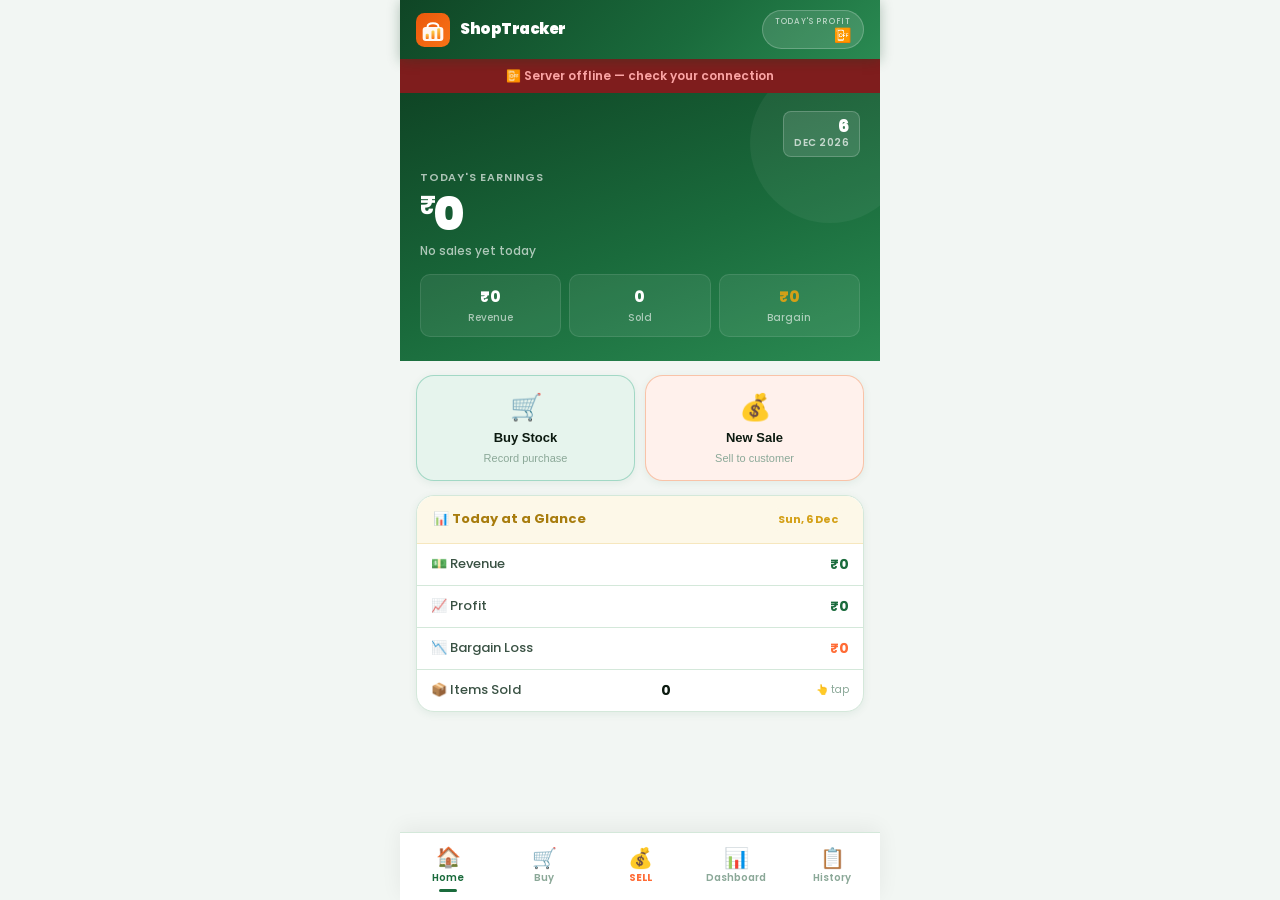
==== commit b272e287: "Removed shop name and owner name display for V1" ====
--- a/frontend/index.html
+++ b/frontend/index.html
@@ -6,7 +6,7 @@
 <title>ShopTracker — SAN Industries</title>
 <link rel="preconnect" href="https://fonts.googleapis.com">
 <link href="https://fonts.googleapis.com/css2?family=Poppins:wght@400;500;600;700;800;900&display=swap" rel="stylesheet">
-<link rel="stylesheet" href="style.css">
+<link rel="stylesheet" href="style.css?v=1773809460">
 </head>
 <body>
 
@@ -33,14 +33,12 @@
     </svg>
     <div class="logo-wordmark">
       <span class="w1">ShopTracker</span>
-      <span class="w2" id="topbarShopName">My Shop</span>
     </div>
   </div>
   <div class="topbar-profit" onclick="showTodaySoldItems()">
     <span class="tb-label">Today's Profit</span>
     <span class="tb-amount" id="topbarProfit">₹0</span>
   </div>
-  <button class="topbar-settings" onclick="openSettings()" title="Settings">⚙️</button>
 </div>
 
 <!-- OFFLINE BANNER -->
@@ -51,9 +49,7 @@
   <div class="home-hero">
     <div class="hero-shop-info">
       <div>
-        <div class="hero-shop-name" id="heroShopName">My Shop</div>
-        <div class="hero-owner-name" id="heroOwnerName">Owner</div>
-      </div>
+            </div>
       <div class="hero-date-badge">
         <div class="hdb-day" id="heroDay">14</div>
         <div class="hdb-mon" id="heroMon">MAR</div>
@@ -115,85 +111,123 @@
     <button class="back-btn" onclick="switchTab('home')">←</button>
     <div>
       <div class="sh-title">🛒 Buy Stock</div>
-      <div class="sh-sub">Record new purchase</div>
+      <div class="sh-sub">Record purchase &amp; manage categories</div>
     </div>
   </div>
   <div class="pad">
 
-    <div class="buy-step-card">
-      <div class="buy-step-label">📂 Step 1 — Category</div>
-      <div style="display:grid;grid-template-columns:1fr 1fr;gap:8px;margin-bottom:14px">
-        <button class="buy-mode-btn active" id="buyModeExisting" onclick="setBuyMode('existing')">Select Existing</button>
-        <button class="buy-mode-btn" id="buyModeNew" onclick="setBuyMode('new')">+ New Category</button>
-      </div>
-      <div id="buyExistingPanel">
+    <!-- TOP BOX: 3 tab buttons -->
+    <div class="buy-tab-bar">
+      <button class="buy-tab-btn active" id="btab-select" onclick="setBuyTab('select',this)">
+        <span class="btab-icon">📂</span>
+        <span class="btab-label">Select</span>
+      </button>
+      <button class="buy-tab-btn" id="btab-new" onclick="setBuyTab('new',this)">
+        <span class="btab-icon">➕</span>
+        <span class="btab-label">New</span>
+      </button>
+      <button class="buy-tab-btn" id="btab-edit" onclick="setBuyTab('edit',this)">
+        <span class="btab-icon">✏️</span>
+        <span class="btab-label">Edit</span>
+      </button>
+    </div>
+
+    <!-- BOTTOM PANEL: changes based on tab -->
+    <div class="buy-tab-panel">
+
+      <!-- SELECT TAB -->
+      <div id="buyTabSelect" style="display:block">
+        <input type="text" class="form-input" id="buyCategorySearch"
+          placeholder="🔍 Search category..."
+          oninput="filterBuyCategories()"
+          onkeydown="handleBuySearchEnter(event)"
+          style="margin-bottom:8px">
         <select class="form-input" id="buyCategory" onchange="onBuyCategorySelect()">
           <option value="">— Select Category —</option>
         </select>
-        <div id="buyCatInfoStrip" style="display:none;margin-top:10px;background:var(--green-lite);border-radius:var(--r-sm);padding:10px 14px;border:1px solid rgba(26,107,60,0.15)">
+        <div id="buyCatInfoStrip" style="display:none;background:var(--green-lite);border-radius:var(--r-sm);padding:10px 14px;margin-top:10px;border:1px solid rgba(26,107,60,0.15)">
           <div style="display:flex;justify-content:space-between;align-items:center;flex-wrap:wrap;gap:8px">
-            <div>
-              <div style="font-size:11px;color:var(--text3);font-weight:600;text-transform:uppercase;letter-spacing:0.5px">Current Stock</div>
-              <div style="font-size:18px;font-weight:800;color:var(--text)" id="buyCatStockVal">0</div>
+            <div style="text-align:center">
+              <div style="font-size:10px;color:var(--text3);font-weight:600;text-transform:uppercase">Stock</div>
+              <div style="font-size:22px;font-weight:800;color:var(--text)" id="buyCatStockVal">0</div>
             </div>
-            <div>
-              <div style="font-size:11px;color:var(--text3);font-weight:600;text-transform:uppercase;letter-spacing:0.5px">Selling Price</div>
-              <div style="font-size:18px;font-weight:800;color:var(--green)" id="buyCatSellVal">₹0</div>
+            <div style="text-align:center">
+              <div style="font-size:10px;color:var(--text3);font-weight:600;text-transform:uppercase">Sell Price</div>
+              <div style="font-size:22px;font-weight:800;color:var(--green)" id="buyCatSellVal">₹0</div>
             </div>
-            <div>
-              <div style="font-size:11px;color:var(--text3);font-weight:600;text-transform:uppercase;letter-spacing:0.5px">Avg Cost</div>
-              <div style="font-size:18px;font-weight:800;color:var(--text2)" id="buyCatCostVal">₹0</div>
+            <div style="text-align:center">
+              <div style="font-size:10px;color:var(--text3);font-weight:600;text-transform:uppercase">Avg Cost</div>
+              <div style="font-size:22px;font-weight:800;color:var(--text2)" id="buyCatCostVal">—</div>
             </div>
           </div>
         </div>
       </div>
-      <div id="buyNewPanel" style="display:none">
-        <div class="form-group" style="margin-bottom:10px">
+
+      <!-- NEW TAB -->
+      <div id="buyTabNew" style="display:none">
+        <div class="form-group" style="margin-bottom:0">
           <div class="form-label">Category Name</div>
-          <input type="text" class="form-input" id="newCatName" placeholder="e.g. Earrings">
-        </div>
-      </div>
-    </div>
-
-    <div class="buy-step-card" style="margin-top:10px">
-      <div class="buy-step-label">📦 Step 2 — Purchase Details</div>
-      <div style="display:grid;grid-template-columns:1fr 1fr;gap:10px;margin-bottom:10px">
+          <input type="text" class="form-input" id="newCatName" placeholder="e.g. Earrings, Bangles, Toys">
+        </div>
+        <div style="font-size:12px;color:var(--text3);margin-top:8px;padding:8px 10px;background:var(--surface2);border-radius:8px">
+          💡 Set selling price in Purchase Details below
+        </div>
+      </div>
+
+      <!-- EDIT TAB -->
+      <div id="buyTabEdit" style="display:none">
+        <div id="buyEditCatList">
+          <div class="empty-state" style="padding:20px">
+            <div class="es-icon">🏷️</div>
+            <div class="es-title">Loading...</div>
+          </div>
+        </div>
+      </div>
+
+    </div>
+
+    <!-- PURCHASE DETAILS (hidden when EDIT tab active) -->
+    <div id="buyPurchaseDetails">
+      <div class="buy-step-card" style="margin-top:12px">
+        <div class="buy-step-label">💰 Purchase Details</div>
+        <div style="display:grid;grid-template-columns:1fr 1fr;gap:10px;margin-bottom:10px">
+          <div class="form-group" style="margin-bottom:0">
+            <div class="form-label">Qty Bought</div>
+            <input type="number" class="form-input" id="buyQty" placeholder="e.g. 50" inputmode="numeric" min="1" oninput="calcBuy()">
+          </div>
+          <div class="form-group" style="margin-bottom:0">
+            <div class="form-label">Wholesale ₹</div>
+            <input type="number" class="form-input" id="buyTotal" placeholder="e.g. 800" inputmode="numeric" min="0" oninput="calcBuy()">
+          </div>
+        </div>
+        <div style="display:grid;grid-template-columns:1fr 1fr;gap:10px;margin-bottom:10px">
+          <div class="form-group" style="margin-bottom:0">
+            <div class="form-label">Sell Price ₹ <span class="opt">(opt)</span></div>
+            <input type="number" class="form-input" id="buySellingPrice" placeholder="e.g. 60" inputmode="numeric" min="0" oninput="calcBuy()">
+          </div>
+          <div class="form-group" style="margin-bottom:0">
+            <div class="form-label">Cost/Piece</div>
+            <div class="form-input" id="costPerPieceDisplay" style="background:var(--surface2);color:var(--text3);font-size:15px;display:flex;align-items:center">—</div>
+          </div>
+        </div>
+        <div class="calc-box" id="calcBox" style="margin-bottom:10px">
+          <div class="calc-row" id="marginRow" style="display:none">
+            <span class="cr-label">Expected margin per piece</span>
+            <span class="cr-val" id="expectedMargin">₹0</span>
+          </div>
+        </div>
         <div class="form-group" style="margin-bottom:0">
-          <div class="form-label">Qty Bought</div>
-          <input type="number" class="form-input" id="buyQty" placeholder="e.g. 50" inputmode="numeric" min="1" oninput="calcBuy()">
-        </div>
-        <div class="form-group" style="margin-bottom:0">
-          <div class="form-label">Wholesale ₹</div>
-          <input type="number" class="form-input" id="buyTotal" placeholder="e.g. 500" inputmode="numeric" min="0" oninput="calcBuy()">
-        </div>
-      </div>
-      <div style="display:grid;grid-template-columns:1fr 1fr;gap:10px;margin-bottom:10px">
-        <div class="form-group" style="margin-bottom:0">
-          <div class="form-label">Selling Price ₹ <span class="opt">(opt)</span></div>
-          <input type="number" class="form-input" id="buySellingPrice" placeholder="e.g. 60" inputmode="numeric" min="0" oninput="calcBuy()">
-        </div>
-        <div class="form-group" style="margin-bottom:0">
-          <div class="form-label">Cost/Piece</div>
-          <div class="form-input" id="costPerPieceDisplay" style="background:var(--surface2);color:var(--text3);font-size:15px;display:flex;align-items:center">—</div>
-        </div>
-      </div>
-      <div class="calc-box" id="calcBox" style="margin-bottom:10px">
-        <div class="calc-row" id="marginRow" style="display:none">
-          <span class="cr-label">Expected margin per piece</span>
-          <span class="cr-val" id="expectedMargin">₹0</span>
-        </div>
-      </div>
-      <div class="form-group" style="margin-bottom:0">
-        <div class="form-label">🏪 Supplier <span class="opt">(opt)</span></div>
-        <input type="text" class="form-input" id="buySupplier" placeholder="e.g. EC Wholesale">
-      </div>
-    </div>
-
-    <button class="btn btn-green" style="margin-top:12px" onclick="recordPurchase()">✅ Save Purchase</button>
-    <div class="info-box green" id="buySuccessBox" style="display:none; margin-top:12px"></div>
-  </div>
-</div>
-
+          <div class="form-label">🏪 Supplier <span class="opt">(opt)</span></div>
+          <input type="text" class="form-input" id="buySupplier" placeholder="e.g. EC Wholesale">
+        </div>
+      </div>
+    </div>
+
+    <button class="btn btn-green" id="buySaveBtn" style="margin-top:12px" onclick="recordPurchase()">✅ Save Purchase</button>
+    <div class="info-box green" id="buySuccessBox" style="display:none;margin-top:12px"></div>
+
+  </div>
+</div>
 <!-- ═══ SELL SCREEN ═══ -->
 <div class="screen" id="sellScreen">
   <div class="screen-header">
@@ -226,7 +260,15 @@
           <div class="form-label" style="margin-bottom:0">📂 Category</div>
           <button id="clearCatBtn" onclick="clearCategorySelection()" style="display:none;background:var(--danger-lite);border:1px solid rgba(214,48,49,0.2);color:var(--danger);font-size:11px;font-weight:700;padding:4px 10px;border-radius:7px;cursor:pointer;font-family:'Poppins',sans-serif">✕ Clear</button>
         </div>
-        <select class="form-input" id="sellCategory" onchange="onSellCategorySelect()">
+        <!-- Search filter -->
+        <div style="position:relative;margin-bottom:8px">
+          <input type="text" class="form-input" id="sellCategorySearch"
+            placeholder="🔍 Search category..."
+            oninput="filterSellCategories()"
+            onkeydown="handleSellSearchEnter(event)"
+            style="padding-left:14px">
+        </div>
+        <select class="form-input" id="sellCategory" onchange="onSellCategorySelect()" size="1">
           <option value="">— Select Category —</option>
         </select>
         <div class="stock-pill-row" id="stockPillRow" style="display:none">
@@ -310,7 +352,6 @@
     <button class="tab-btn"        onclick="showDashTab('month',this)">Month</button>
     <button class="tab-btn"        onclick="showDashTab('stock',this)">Stock</button>
     <button class="tab-btn"        onclick="showDashTab('top',this)">Top Items</button>
-    <button class="tab-btn"        onclick="showDashTab('categories',this)">Categories</button>
 
   </div>
 
@@ -351,9 +392,6 @@
   </div>
 
   <!-- CATEGORIES MANAGEMENT -->
-  <div class="tab-content pad" id="dashCategories">
-    <div id="catMgmtList"><div class="empty-state"><div class="es-icon">🏷️</div><div class="es-title">Loading categories...</div></div></div>
-  </div>
 
 
 </div>
@@ -407,43 +445,6 @@
 
 <div class="toast" id="successToast"></div>
 
-<!-- SETTINGS MODAL -->
-<div class="modal-backdrop" id="settingsModal">
-  <div class="modal-sheet">
-    <div class="modal-header">
-      <div class="modal-title">⚙️ Shop Settings</div>
-      <button class="modal-close" onclick="closeSettings()">✕</button>
-    </div>
-    <div class="modal-body">
-      <div class="form-group">
-        <div class="form-label">🏪 Shop Name</div>
-        <input type="text" class="form-input" id="settingShopName" placeholder="e.g. Lakshmi Stores">
-      </div>
-      <div class="form-group">
-        <div class="form-label">👤 Owner Name</div>
-        <input type="text" class="form-input" id="settingOwnerName" placeholder="e.g. Suresh Kumar">
-      </div>
-      <div class="form-group">
-        <div class="form-label">🌐 API Server URL</div>
-        <input type="text" class="form-input" id="settingApiUrl" placeholder="e.g. http://192.168.1.10:8000">
-        <div style="font-size:11px;color:var(--text3);margin-top:5px">Current: <span id="settingApiCurrent" style="font-weight:600"></span></div>
-      </div>
-      <div class="info-box orange" style="margin-bottom:14px">
-        ⚠️ Changing the API URL will reload the app
-      </div>
-      <button class="btn btn-green" onclick="saveSettings()">💾 Save Settings</button>
-      <div style="margin-top:20px;padding-top:16px;border-top:1px solid var(--border)">
-        <div class="section-label">App Info</div>
-        <div style="font-size:12px;color:var(--text3);line-height:1.8">
-          Version: <strong style="color:var(--text2)">v1.0</strong><br>
-          Built by: <strong style="color:var(--text2)">SAN Industries</strong><br>
-          Data stored on: <strong style="color:var(--text2)">Local server</strong>
-        </div>
-      </div>
-    </div>
-  </div>
-</div>
-
 <!-- TODAY SOLD ITEMS MODAL -->
 <div id="soldModal" class="modal-backdrop">
   <div class="modal-sheet">
@@ -491,6 +492,6 @@
   </div>
 </div>
 
-<script src="app.js"></script>
+<script src="app.js?v=1773809460"></script>
 </body>
 </html>
--- a/frontend/style.css
+++ b/frontend/style.css
@@ -610,4 +610,45 @@
   background:var(--surface); border-radius:var(--r) var(--r) 0 0;
   padding:20px; width:100%; max-width:480px; box-shadow:var(--shadow-lg);
 }
-.edit-cart-title { font-size:15px; font-weight:800; margin-bottom:14px; color:var(--text); }+.edit-cart-title { font-size:15px; font-weight:800; margin-bottom:14px; color:var(--text); }
+/* ── BUY SCREEN TAB BAR ── */
+.buy-tab-bar {
+  display: grid;
+  grid-template-columns: 1fr 1fr 1fr;
+  background: var(--surface);
+  border-radius: var(--r-sm);
+  border: 1px solid var(--border);
+  overflow: hidden;
+  margin-bottom: 10px;
+  box-shadow: var(--shadow-sm);
+}
+.buy-tab-btn {
+  display: flex;
+  flex-direction: column;
+  align-items: center;
+  justify-content: center;
+  gap: 3px;
+  padding: 14px 4px;
+  border: none;
+  background: transparent;
+  cursor: pointer;
+  font-family: 'Poppins', sans-serif;
+  border-right: 1px solid var(--border);
+  transition: background 0.15s;
+  -webkit-tap-highlight-color: transparent;
+}
+.buy-tab-btn:last-child { border-right: none; }
+.buy-tab-btn:active     { opacity: 0.7; }
+.btab-icon  { font-size: 22px; line-height: 1; }
+.btab-label { font-size: 12px; font-weight: 700; color: var(--text3); }
+.buy-tab-btn.active { background: var(--green-lite); }
+.buy-tab-btn.active .btab-label { color: var(--green); }
+.buy-tab-panel {
+  background: var(--surface);
+  border-radius: var(--r-sm);
+  border: 1px solid var(--border);
+  padding: 14px;
+  box-sizing: border-box;
+  width: 100%;
+  box-shadow: var(--shadow-sm);
+}
